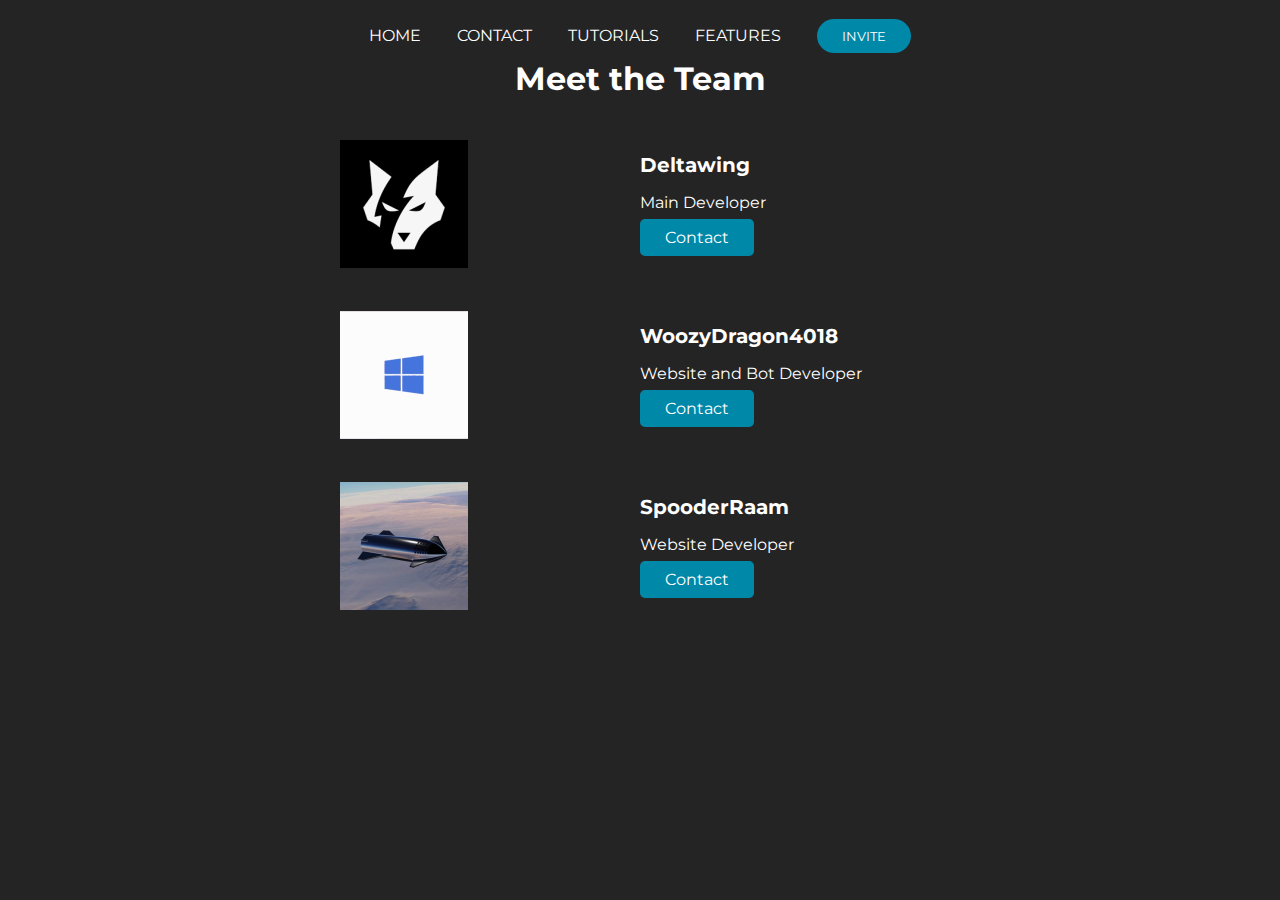
==== contact.html @ 8ee9b673 "initial commit" ====
<HTML>
    <head>
        <meta name="viewport" content="width=device-width, initial-scale=1">
        <meta property="og:type" content="website">
        <meta property="og:title" content="SFS Blueprints" />
        <meta property="og:description" content="This is SFS Blueprints Official, your destination for 200+ Blueprints for Spaceflight Simulator" />
        <meta property="og:url" content="https://sfsbp.xyz" />
        <meta property="og:image" content="assets/icons/avatar.png" />
        <link rel="stylesheet" href="style.css">
        <title>
            Contact Us
        </title>
        <div class="navbar" align="center">
            <br>
            <a href="/">HOME</a>
            <a href="contact.html">CONTACT</a>
            <a href="tutorials.html">TUTORIALS</a>
            <a href="features.html">FEATURES</a>
            <a class="cta" href="https://discord.com/oauth2/authorize?client_id=686127314353913856&permissions=51200&scope=bot"><button>INVITE</button></a>
        </div>
        <br><br>
        <h1 align="center">Meet the Team</h1>
    </head>
    <body>
        <div class="ctcbox">
            <div class="image-in-left">
                <img class="responsive" src="assets/avatars/deltawing.png">
            </div>
            <div class="text-in-right">
                <h1>Deltawing</h1>
                <p>Main Developer</p>
                <a href="https://discord.com/channels/@me/706473466244890625"><contactbutton>Contact </contactbutton></a>
            </div>
        </div>
        <br><br><br><br><br><br><br><br><br>
        <div class="ctcbox">
            <div class="image-in-left">
                <img class="responsive" src="assets/avatars/woozy.gif">
            </div>
            <div class="text-in-right">
                <h1>WoozyDragon4018</h1>
                <p>Website and Bot Developer</p>
                <a href="mailto:woozydragon@outlook.com"><contactbutton>Contact</contactbutton></a>
            </div>
        </div>
        <br><br><br><br><br><br><br><br><br>
        <div class="ctcbox">
            <div class="image-in-left">
                <img class="responsive" src="assets/avatars/spooderaam.png">
            </div>
            <div class="text-in-right">
                <h1>SpooderRaam</h1>
                <p>Website Developer</p>
                <a href="mailto:Johnny1003000@gmail.com"><contactbutton>Contact</contactbutton></a>
            </div>
        </div>
    </body>
</HTML>
---- style.css ----
@import url('https://fonts.googleapis.com/css2?family=Montserrat:wght@500&display=swap');

* {
    background-color: #242424;
    font-family: 'Montserrat', sans-serif;
    color: #FFFFFF;
    scroll-behavior: smooth;
}
body {
    transition: all 1s ease;
    padding: 0;
    margin: 0;
}
p, h1 {
    transition: all .4s ease;
}

.bg {
    background-image: url("assets/banner/banner.png");
    height: 100%;
    background-position: center;
    background-repeat: no-repeat;
    background-size: cover;
}
.vid {
    width: inherit;
    height: inherit;
}
.image-in-left{
    float: left;
    width: 50%;
    display: inline;
}
.text-in-right{
    float: right;
    width: 50%;
    display: inline;
}
.box{
    width: inherit;
    max-width: 100%;
    height: auto;
    padding: 20px;
    border-radius: 20px;
    text-align: left;
    overflow: auto;
    position: absolute;
    left: 25%;
    right: 25%;
    display: block;
}
.box2{
    width: inherit;
    max-width: 100%;
    height: auto;
    padding: 20px;
    border-radius: 20px;
    text-align: left;
    overflow: auto;
    position: relative;
    display: block;
}

.responsive {
    max-width: 100%;
    height: auto;
}

.navbar {
    overflow: hidden;
    position: fixed;
    top: 0;
    width: 100%;
    float: left;
    transition: all .4s ease;
    z-index:1;
}
.box2 iframe {
    width: 90%;
    height: 50%;
    float: center;
    text-align: center;
}
.navbar a {
    float: center;
    display: inline;
    color: white;
    text-align: center;
    padding: 14px 16px;
    text-decoration: none;
    font-family: 'Montserrat', sans-serif;
    transition: all .4s ease;
}

.navbar a:hover{
    color: #0088a9;
    transition: all .4s ease;
}

.navbar button {
    padding: 9px 25px;
    background: #0088a9;
    transition: all .4s ease;
    border-radius: 50px;
    border: none;
    cursor: pointer;
    font-family: 'Montserrat', sans-serif;
}

invitebtn {
    padding: 9px 25px;
    background: #0088a9;
    transition: all .4s ease;
    border-radius: 50px;
    border: none;
    cursor: pointer;
}

invitebtn:hover{
    color: #97F6FF;
}

invitebtn2 {
    padding: 18px 50px;
    background: #0088a9;
    transition: all .4s ease;
    border-radius: 5px;
    border: none;
    cursor: pointer;
    display: inline-block;
}

invitebtn2:hover{
    background-color: #97F6FF;
    color: black;
}

contactbutton {
    padding: 9px 25px;
    background: #0088a9;
    transition: all .4s ease;
    border-radius: 5px;
    border: none;
    cursor: pointer;
}

contactbutton:hover{
    background-color: green;
    color: white;
}

footerbox {
    background-color: #141414;
    color: #FFFFFF;
}

a {
    text-decoration: none;
    color: white;
}

.navbar button:hover {
    color: #97F6FF;
}

.container {
    position: absolute;
    top: 50%;
    left: 50%;
    -moz-transform: translateX(-50%) translateY(-50%);
    -webkit-transform: translateX(-50%) translateY(-50%);
    transform: translateX(-50%) translateY(-50%);
}

imgcontainer {
    position: relative;
    display: inline;
}

.ctcbox {
    width: inherit;
    max-width: 100%;
    height: auto;
    padding: 20px;
    border-radius: 20px;
    text-align: left;
    overflow: auto;
    position: absolute;
    left: 25%;
    right: 25%;
    display: block;
}
.ctcbox h1{
    font-size: 15pt;
}
.box2 img {
    float: center;
    text-align: center;
}
@media screen and (max-width: 1000px) {
    .box {
        width: inherit;
        max-width: 100%;
        height: auto;
        padding: 20px;
        text-align: left;
        overflow: auto;
        position: absolute;
        left: 5%;
        right: 5%;
        background: #242424;
    }
}
@media screen and (max-width: 800px) {
    .navbar a{
        display: block;
        float: none;
        transition: all .4s ease;
    }
    .box2 iframe {
        width: 100%;
    }
    a {
        float: center;
    }
    .container {
        position: relative;
        top: 60%;
    }
    .navbar {
        position: relative;
    }
    invitebtn2 {
        display: inline-block;
    }
    .box {
        width: 80%;
        max-width: 100%;
        height: auto;
        padding: 20px;
        text-align: left;
        overflow: auto;
        position: relative;
        left: 5%;
        right: 5%;
        background: #242424;
    }
    .ctcbox {
        width: inherit;
        max-width: 100%;
        height: auto;
        padding: 20px;
        text-align: left;
        overflow: auto;
        position: absolute;
        left: 5%;
        right: 5%;
        background: #242424;
    }
    .ctcbox h1 {
        font-size: 12pt;
    }
    .ctcbox h1, p{
        text-align: left;
    }
    h1 {
        top:50%;
    }
    .box2 .image-in-left {
        margin: 0 auto;
        float: none;
        text-align: center;
    }
    .box2 .text-in-right {
        margin: 0 auto;
        float: none;
        text-align: center;
    }
    .box2 img {
        width: 100%;
        object-fit: contain;
    }
    .box2 p, h1, b {
        text-align: center;
    }
    .container p, img, invitebtn2 {
        float: center;
        text-align: center;
    }
    .container invitebtn2 {
        margin: 5px;
    }
}
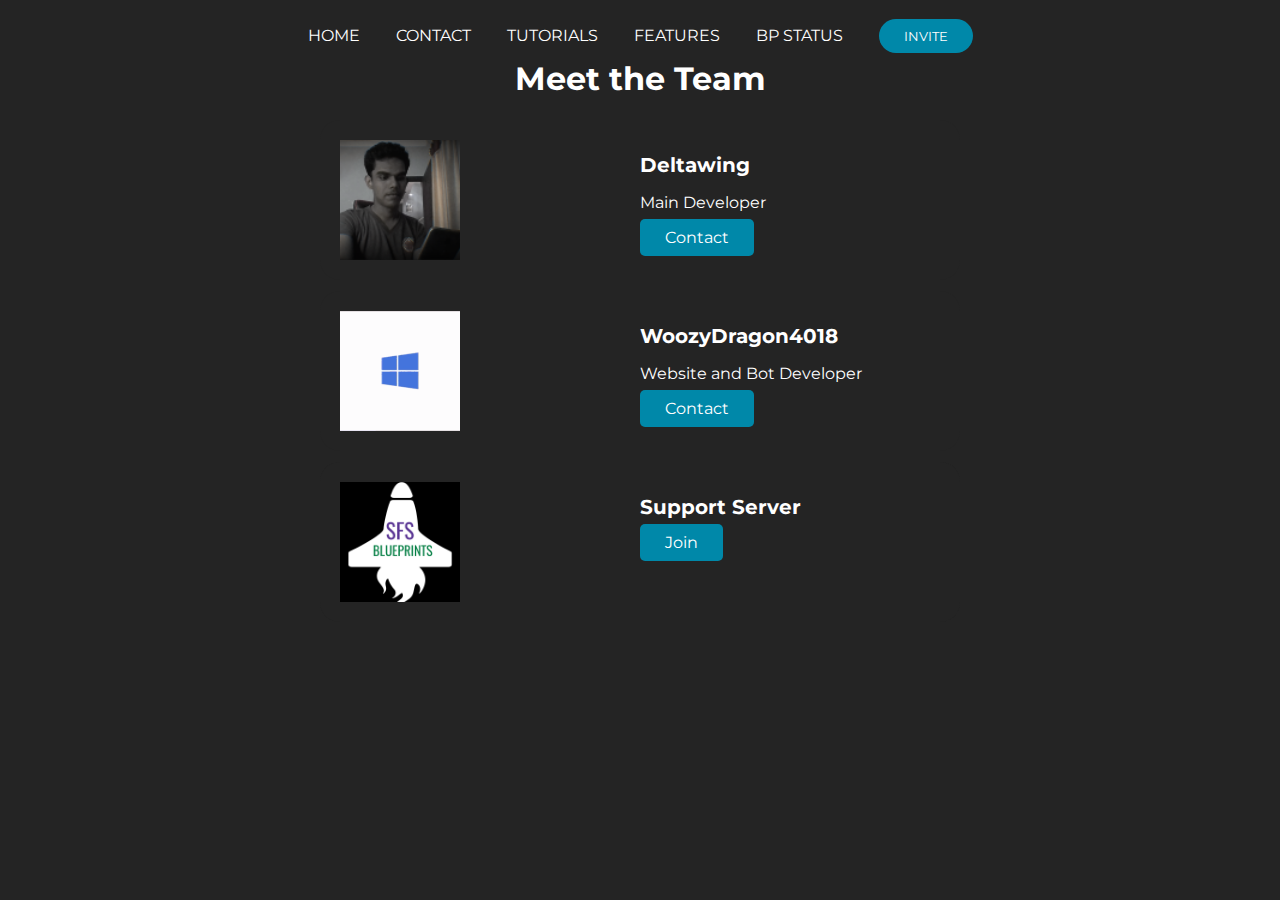
==== commit e467ae14: "Update contact.html" ====
--- a/contact.html
+++ b/contact.html
@@ -1,10 +1,10 @@
 <HTML>
     <head>
-        <meta name="viewport" content="width=device-width, initial-scale=1">
-        <meta property="og:type" content="website">
-        <meta property="og:title" content="SFS Blueprints" />
-        <meta property="og:description" content="This is SFS Blueprints Official, your destination for 200+ Blueprints for Spaceflight Simulator" />
-        <meta property="og:url" content="https://sfsbp.xyz" />
+        <meta name="viewport" content="width=device-width, initial-scale=1">
+        <meta property="og:type" content="website">
+        <meta property="og:title" content="SFS Blueprints" />
+        <meta property="og:description" content="This is SFS Blueprints Official, your destination for 200+ Blueprints for Spaceflight Simulator" />
+        <meta property="og:url" content="https://sfsbp.xyz" />
         <meta property="og:image" content="assets/icons/avatar.png" />
         <link rel="stylesheet" href="style.css">
         <title>
@@ -16,6 +16,7 @@
             <a href="contact.html">CONTACT</a>
             <a href="tutorials.html">TUTORIALS</a>
             <a href="features.html">FEATURES</a>
+            <a href="https://status.sfsbp.xyz">BP STATUS</a>
             <a class="cta" href="https://discord.com/oauth2/authorize?client_id=686127314353913856&permissions=51200&scope=bot"><button>INVITE</button></a>
         </div>
         <br><br>
@@ -54,5 +55,14 @@
                 <a href="mailto:Johnny1003000@gmail.com"><contactbutton>Contact</contactbutton></a>
             </div>
         </div>
+        <div class="ctcbox">
+            <div class="image-in-left">
+                <img class="responsive" src="assets/icons/avatar.png">
+            </div>
+            <div class="text-in-right">
+                <h1>Support Server</h1>
+                <a href="https://discord.com/channels/@me/706473466244890625"><contactbutton>Join</contactbutton></a>
+            </div>
+        </div>
     </body>
-</HTML>+</HTML>
--- a/style.css
+++ b/style.css
@@ -62,7 +62,7 @@
 }
 
 .responsive {
-    max-width: 100%;
+    width: 120px;
     height: auto;
 }
 
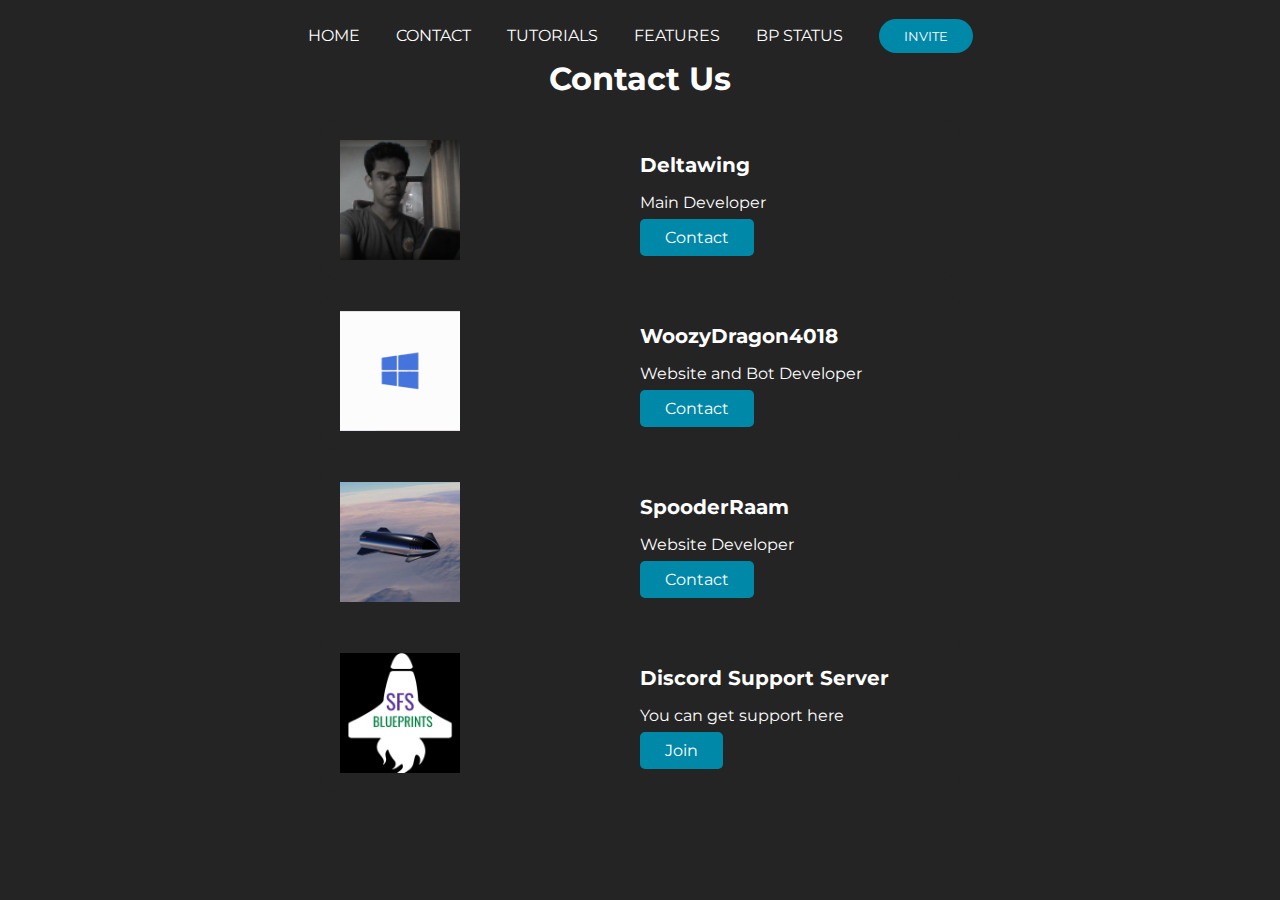
==== commit e4c02801: "Update contact.html" ====
--- a/contact.html
+++ b/contact.html
@@ -20,7 +20,7 @@
             <a class="cta" href="https://discord.com/oauth2/authorize?client_id=686127314353913856&permissions=51200&scope=bot"><button>INVITE</button></a>
         </div>
         <br><br>
-        <h1 align="center">Meet the Team</h1>
+        <h1 align="center">Contact Us</h1>
     </head>
     <body>
         <div class="ctcbox">
@@ -55,13 +55,15 @@
                 <a href="mailto:Johnny1003000@gmail.com"><contactbutton>Contact</contactbutton></a>
             </div>
         </div>
+        <br><br><br><br><br><br><br><br><br>
         <div class="ctcbox">
             <div class="image-in-left">
                 <img class="responsive" src="assets/icons/avatar.png">
             </div>
             <div class="text-in-right">
-                <h1>Support Server</h1>
-                <a href="https://discord.com/channels/@me/706473466244890625"><contactbutton>Join</contactbutton></a>
+                <h1>Discord Support Server</h1>
+                <p>You can get support here</p>
+                <a href="https://discord.gg/3cxWFjd"><contactbutton>Join</contactbutton></a>
             </div>
         </div>
     </body>
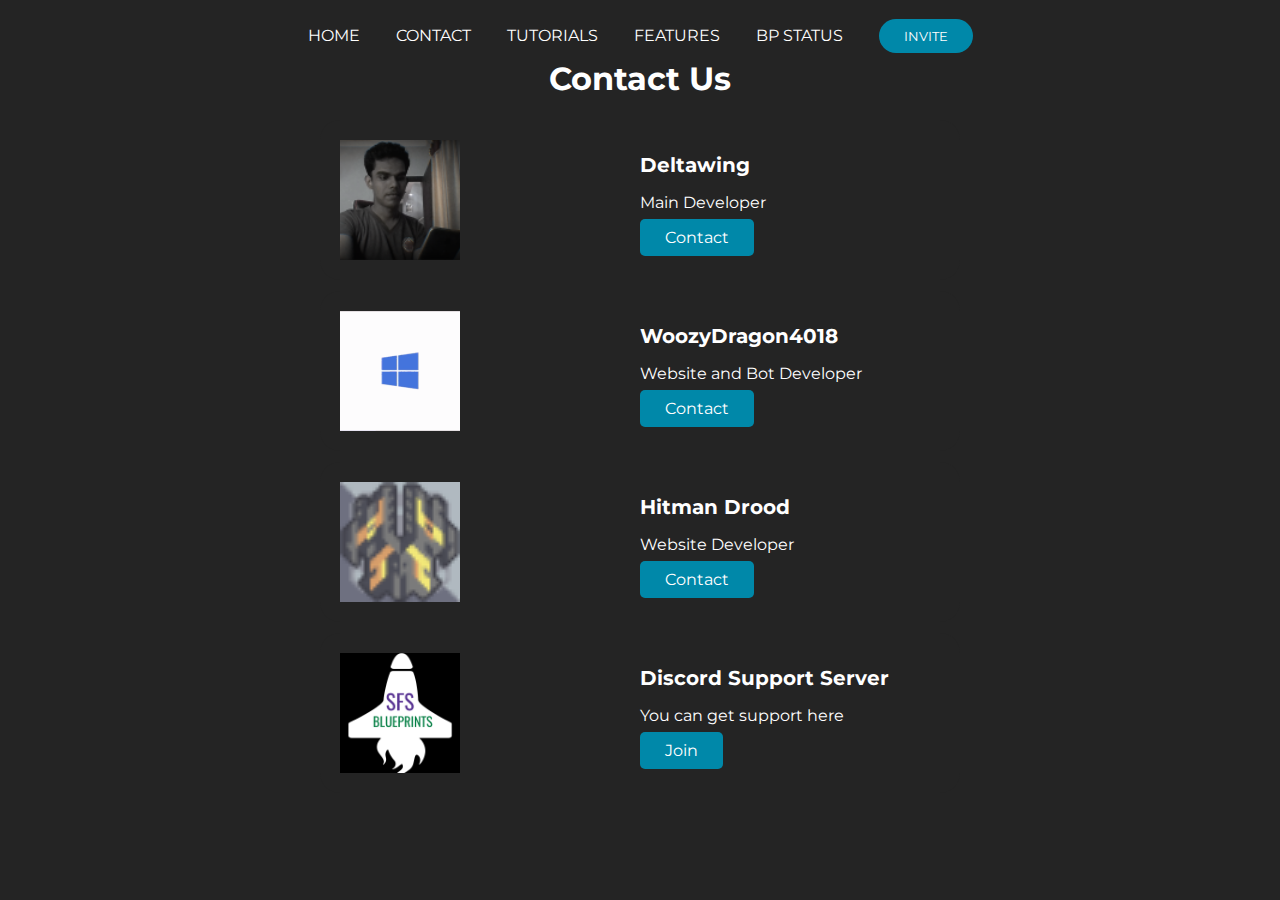
==== commit ad32aecc: "Update contact.html" ====
--- a/contact.html
+++ b/contact.html
@@ -50,7 +50,7 @@
                 <img class="responsive" src="assets/avatars/spooderaam.png">
             </div>
             <div class="text-in-right">
-                <h1>SpooderRaam</h1>
+                <h1>Hitman Drood</h1>
                 <p>Website Developer</p>
                 <a href="mailto:Johnny1003000@gmail.com"><contactbutton>Contact</contactbutton></a>
             </div>
